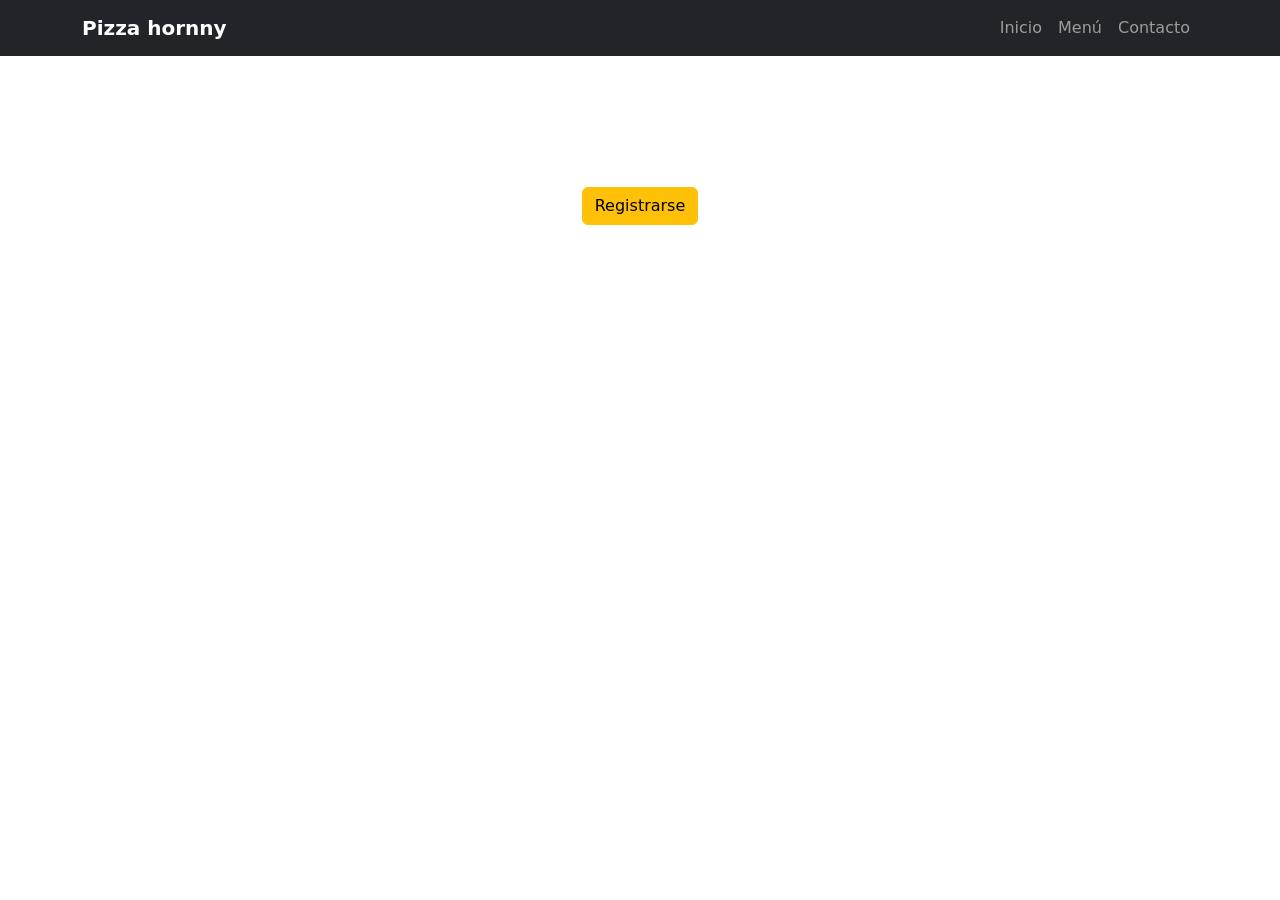
==== Index.html @ ce9b276a "guarda" ====
<!DOCTYPE html>
<html lang="es">
<head>
    <meta charset="UTF-8">
    <meta name="viewport" content="width=device-width, initial-scale=1.0">
    <meta name="description" content="Pizzería con las mejores pizzas artesanales">
    <meta name="keywords" content="pizza, pizzeria, comida italiana">
    <meta name="author" content="Andres Vallejo">

    <title>Pizza hornny</title>

    <link href="https://cdn.jsdelivr.net/npm/bootstrap@5.3.7/dist/css/bootstrap.min.css" rel="stylesheet">
    <link rel="stylesheet" href="style.css">
    <link rel="stylesheet" href="Script.js">
</head>

<body>

    <nav class="navbar navbar-expand-lg navbar-dark bg-dark">
        <div class="container">
            <a class="navbar-brand fw-bold" href="#">Pizza hornny</a>

            <button class="navbar-toggler" data-bs-toggle="collapse" data-bs-target="#menu">
                <span class="navbar-toggler-icon"></span>
            </button>

            <div class="collapse navbar-collapse" id="menu">
                <ul class="navbar-nav ms-auto">
                    <li class="nav-item"><a class="nav-link" href="#">Inicio</a></li>
                    <li class="nav-item"><a class="nav-link" href="#">Menú</a></li>
                    <li class="nav-item"><a class="nav-link" href="#">Contacto</a></li>
                </ul>
            </div>
        </div>
    </nav>

    <section class="hero text-center text-white d-flex align-items-center">
        <div class="container">
            <h1 class="display-4 fw-bold">Las mejores pizzas de la ciudad</h1>
            <p>Disfruta sabores únicos y promociones especiales.</p>

            <button class="btn btn-warning mt-3" data-bs-toggle="modal" data-bs-target="#registro">
                Registrarse
            </button>
        </div>
    </section>

    <div class="modal fade" id="registro">
        <div class="modal-dialog">
            <div class="modal-content">

                <div class="modal-header">
                    <h5 class="modal-title">Registro</h5>
                    <button class="btn-close" data-bs-dismiss="modal"></button>
                </div>

                <div class="modal-body">
                    <form id="formulario">

                        <input type="text" id="nombre" class="form-control mb-3" placeholder="Nombre">

                        <input type="email" id="correo" class="form-control mb-3" placeholder="Correo">

                        <input type="password" id="clave" class="form-control mb-3" placeholder="Contraseña">

                        <button class="btn btn-dark w-100">
                            Guardar
                        </button>

                    </form>

                    <p id="mensaje" class="text-danger mt-2"></p>
                </div>

            </div>
        </div>
    </div>

    <script src="https://cdn.jsdelivr.net/npm/bootstrap@5.3.7/dist/js/bootstrap.bundle.min.js"></script>
    <script src="script.js"></script>

</body>
</html>
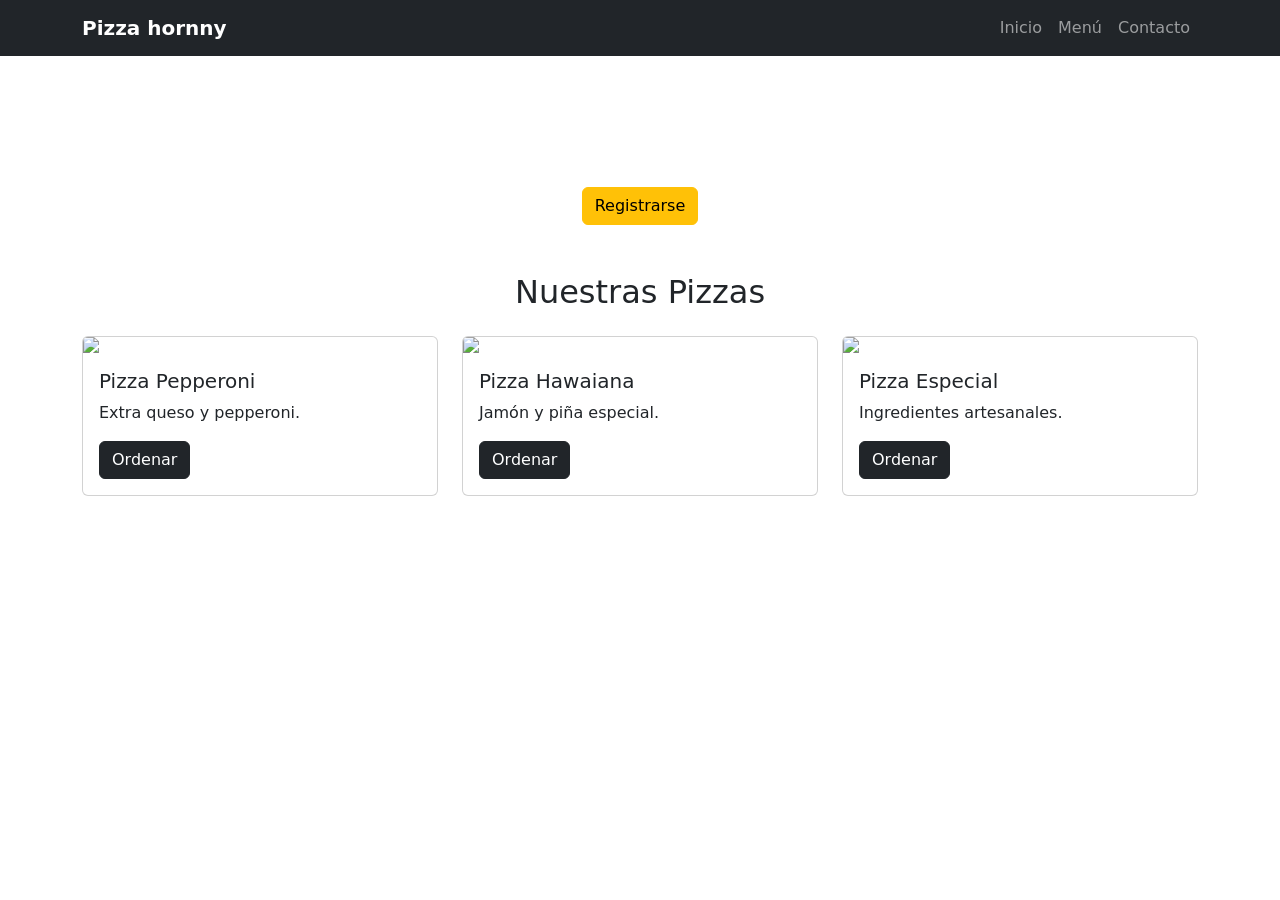
==== commit e7c050f9: "inplementacionderejisto" ====
--- a/Index.html
+++ b/Index.html
@@ -5,13 +5,11 @@
     <meta name="viewport" content="width=device-width, initial-scale=1.0">
     <meta name="description" content="Pizzería con las mejores pizzas artesanales">
     <meta name="keywords" content="pizza, pizzeria, comida italiana">
-    <meta name="author" content="Andres Vallejo">
 
     <title>Pizza hornny</title>
 
     <link href="https://cdn.jsdelivr.net/npm/bootstrap@5.3.7/dist/css/bootstrap.min.css" rel="stylesheet">
     <link rel="stylesheet" href="style.css">
-    <link rel="stylesheet" href="Script.js">
 </head>
 
 <body>
@@ -43,6 +41,49 @@
                 Registrarse
             </button>
         </div>
+    </section>
+
+    <section class="container my-5">
+
+        <h2 class="text-center mb-4">Nuestras Pizzas</h2>
+
+        <div class="row g-4">
+
+            <div class="col-md-4">
+                <div class="card">
+                    <img src="https://www.tasteofhome.com/wp-content/uploads/2025/10/EXPS_PPMBZ24_245369_DR_11_07_12bC.jpg" class="card-img-top">
+                    <div class="card-body">
+                        <h5 class="card-title">Pizza Pepperoni</h5>
+                        <p class="card-text">Extra queso y pepperoni.</p>
+                        <a href="#" class="btn btn-dark">Ordenar</a>
+                    </div>
+                </div>
+            </div>
+
+            <div class="col-md-4">
+                <div class="card">
+                    <img src="https://cdn.shopify.com/s/files/1/0191/9978/files/Pizza_al_pesto.png?v=1738749950" class="card-img-top">
+                    <div class="card-body">
+                        <h5 class="card-title">Pizza Hawaiana</h5>
+                        <p class="card-text">Jamón y piña especial.</p>
+                        <a href="#" class="btn btn-dark">Ordenar</a>
+                    </div>
+                </div>
+            </div>
+
+            <div class="col-md-4">
+                <div class="card">
+                    <img src="https://cdn0.recetasgratis.net/es/posts/2/1/2/pizza_mexicana_7212_1200.jpg" class="card-img-top">
+                    <div class="card-body">
+                        <h5 class="card-title">Pizza Especial</h5>
+                        <p class="card-text">Ingredientes artesanales.</p>
+                        <a href="#" class="btn btn-dark">Ordenar</a>
+                    </div>
+                </div>
+            </div>
+
+        </div>
+
     </section>
 
     <div class="modal fade" id="registro">
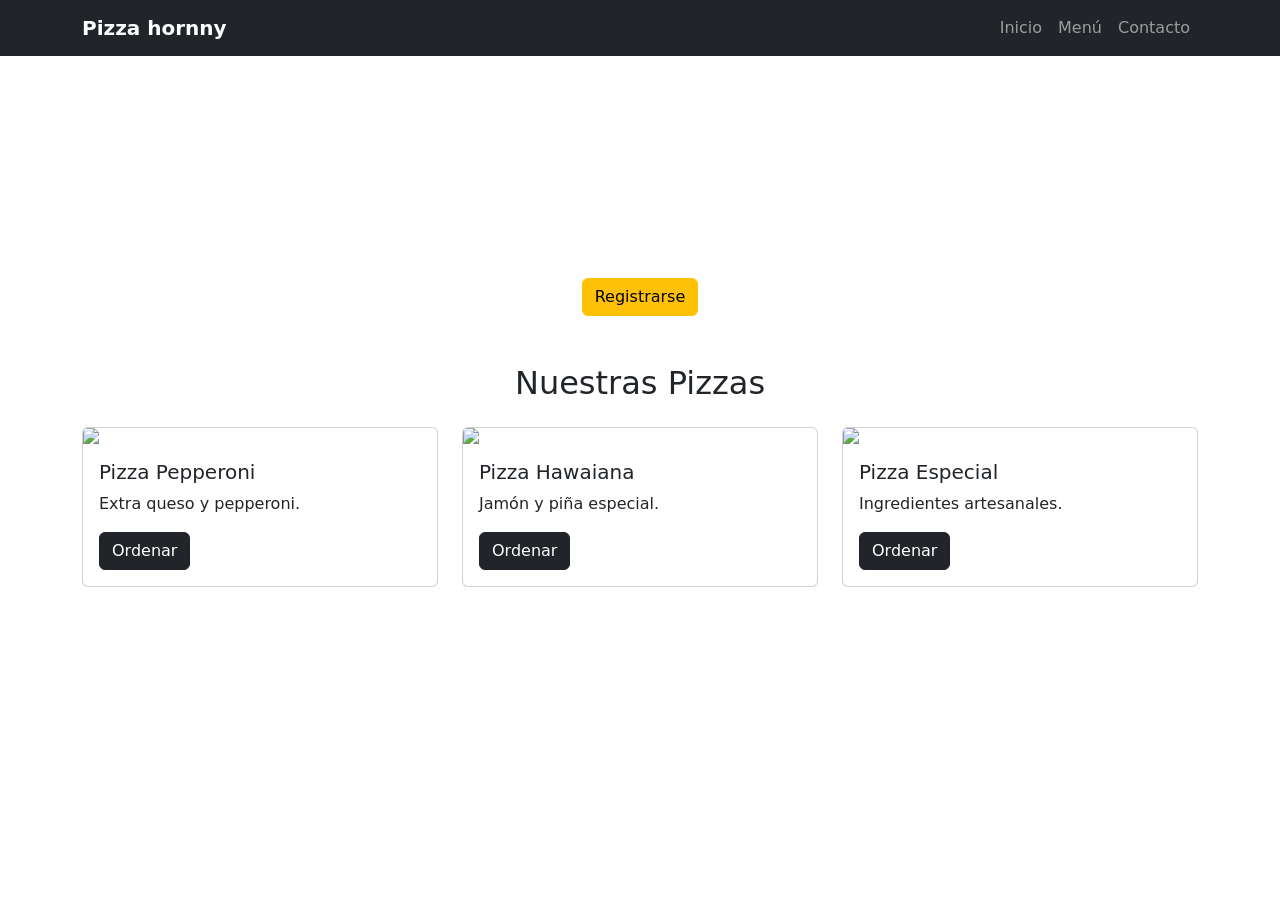
==== commit d295968a: "errorindex" ====
--- a/Index.html
+++ b/Index.html
@@ -34,9 +34,9 @@
 
     <section class="hero text-center text-white d-flex align-items-center">
         <div class="container">
-            <h1 class="display-4 fw-bold">Las mejores pizzas de la ciudad</h1>
-            <p>Disfruta sabores únicos y promociones especiales.</p>
-
+            <h1 class="display-4 fw-bold">Las mejores pizzas de la ciudad de Italia Zuisa</h1>
+            <p>Disfruta tu y tu familia sabores únicos, espectaculares y sobretodo locos sabores de !!!Nuestra pizzeria¡¡¡ 
+            no te lo poerdas solo aqui en la carrera Carrera 7a # 15 - 91.</p>
             <button class="btn btn-warning mt-3" data-bs-toggle="modal" data-bs-target="#registro">
                 Registrarse
             </button>
